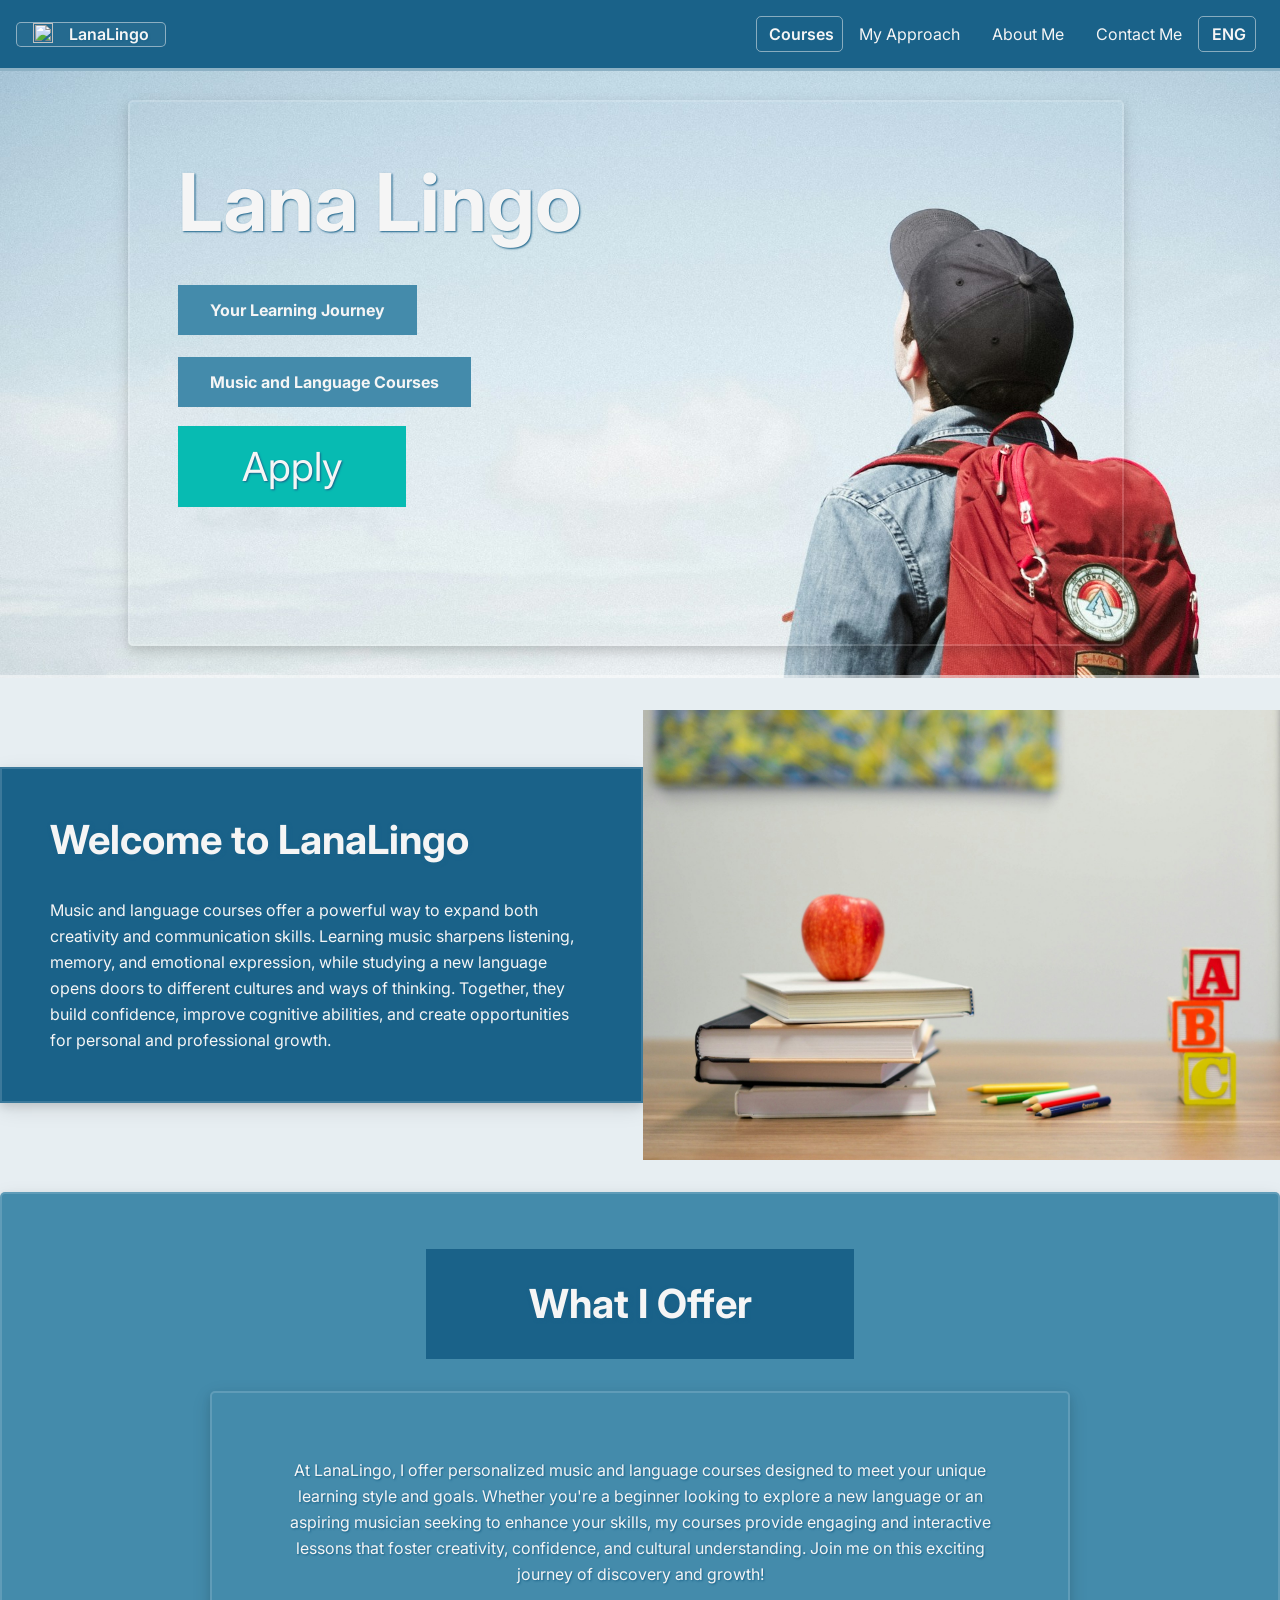
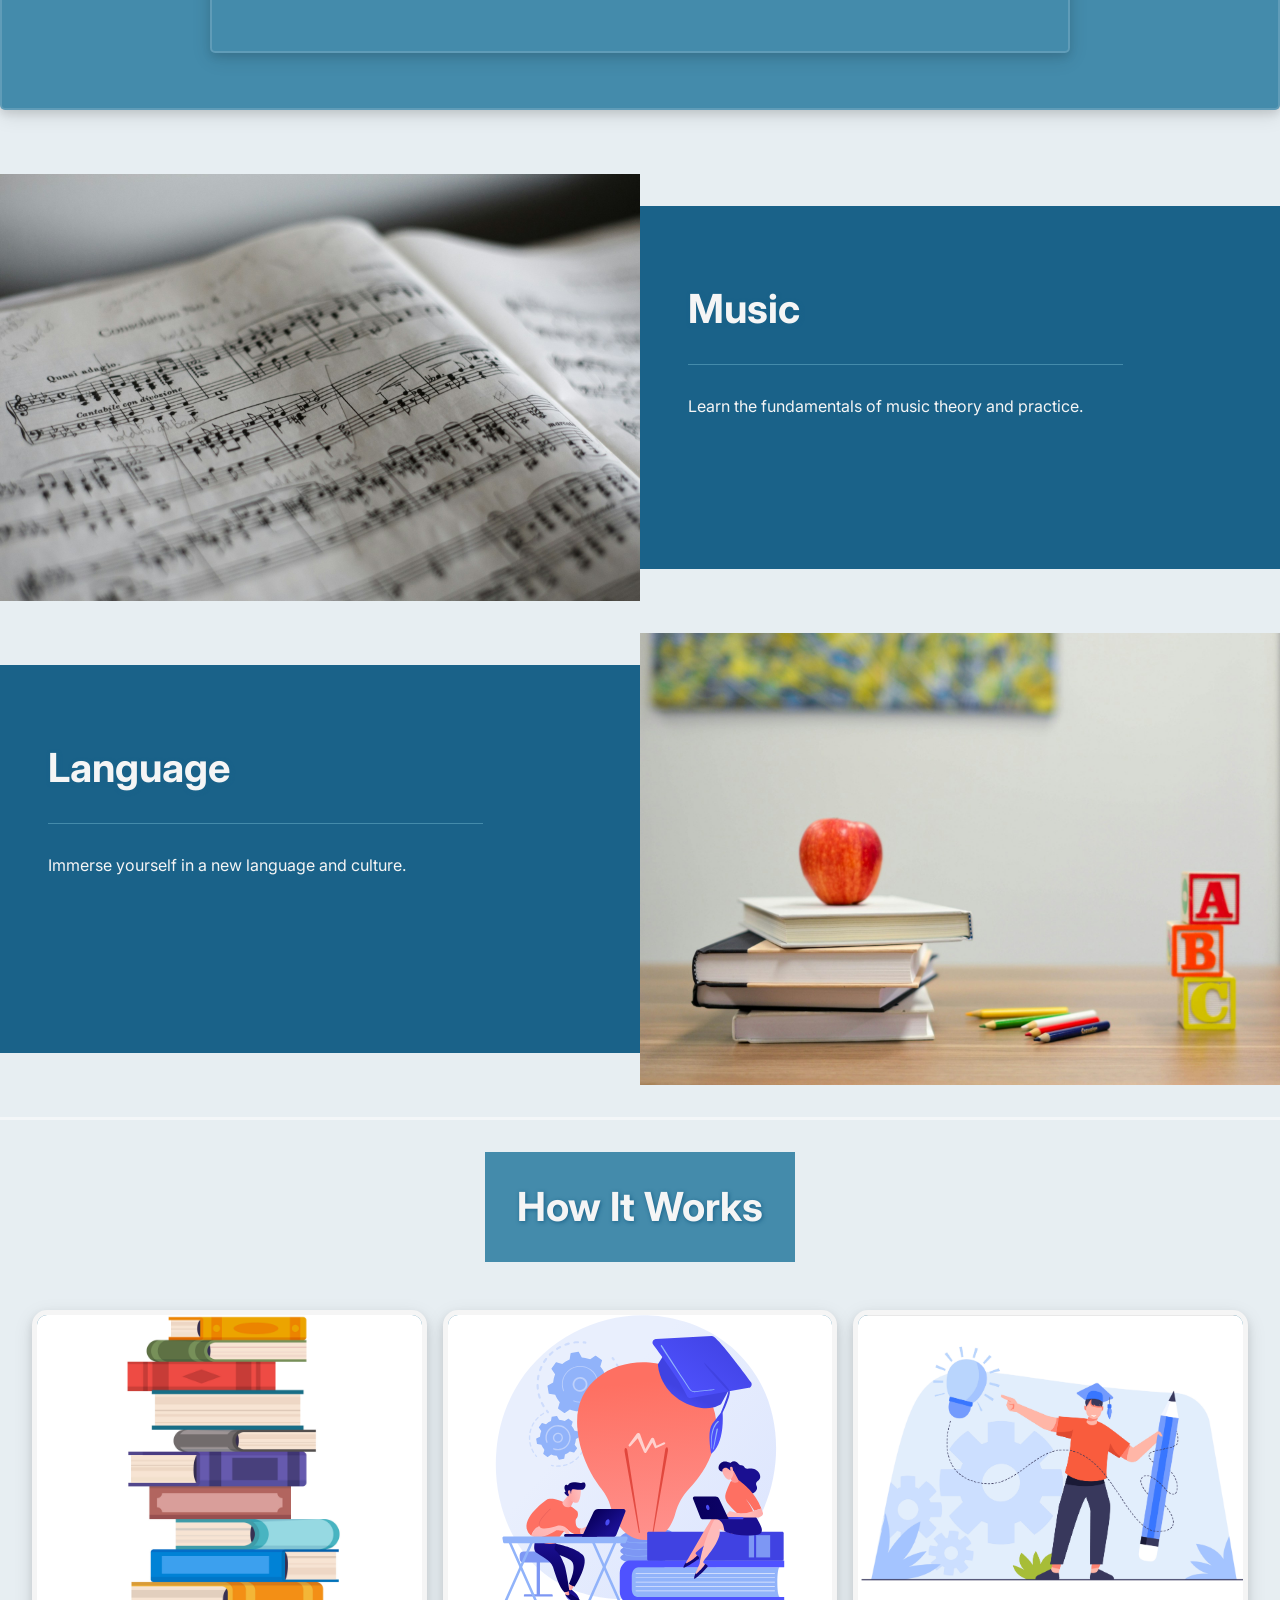
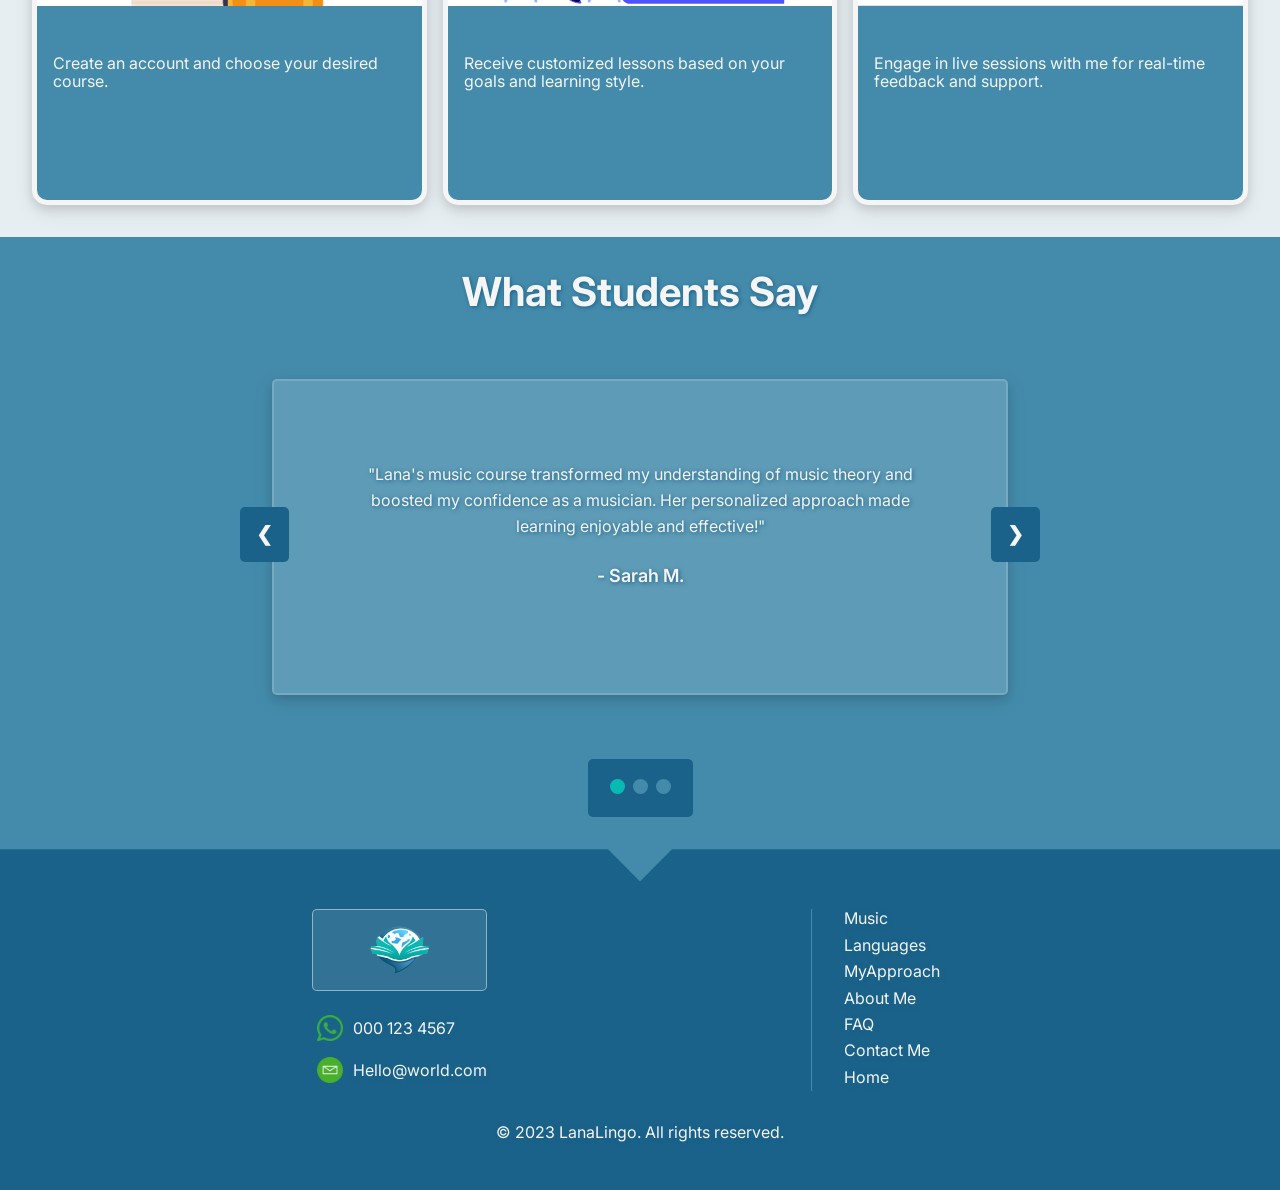
==== index.html @ 8885e642 "First upload" ====
<!doctype html>
<html lang="en">
  <head>
    <meta charset="UTF-8" />
    <meta name="viewport" content="width=device-width, initial-scale=1.0" />
    <link rel="stylesheet" href="styles/mainCss.css" />
    <link rel="stylesheet" href="styles/normalize.css" />
    <link rel="preconnect" href="https://fonts.googleapis.com" />
    <link rel="preconnect" href="https://fonts.gstatic.com" crossorigin />
    <link
      href="https://fonts.googleapis.com/css2?family=Inter:ital,opsz,wght@0,14..32,100..900;1,14..32,100..900&display=swap"
      rel="stylesheet"
    />
    <title>LanaLingo</title>
  </head>
  <body>
    <div class="header">
      <div class="topNavBar">
        <div class="topNavBar__logoDiv">
          <img src="Assets/LanaLingo_noBack2.png" alt="" />
          <a href="index.html">LanaLingo</a>
        </div>
        <div class="topNavBar-wrapper">
          <img src="assets/menu_icon.png" alt="" />
          <div class="topNavBar__aDiv">
            <div class="dropDown">
              <p id="topNav_courses">Courses</p>
              <div class="dropDown__items">
                <a id="topNav__coursesLanguage" href="language.html"
                  >Language</a
                >
                <a id="topNav__coursesMusic" href="music.html">Music</a>
              </div>
            </div>
            <a id="topNav__myApproach" href="myApproach.html">My Approach</a>
            <a id="topNav__aboutMe" href="aboutMe.html">About Me</a>
            <a id="topNav__FAQ" href="faq.html">FAQ</a>
            <a id="topNav__contactMe" href="contactMe.html">Contact Me</a>
            <div class="dropDown">
              <p id="currentLangName">ENG</p>
              <div class="dropDown__items">
                <button class="otherLangName">RU</button>
                <button class="otherLangName">LV</button>
                <button class="otherLangName">DE</button>
              </div>
            </div>
          </div>
        </div>
      </div>
      <div class="hero">
        <div class="cardBackground">
          <h1>Lana Lingo</h1>
          <div class="hero__h4Container">
            <h4 id="hero__h4One">Your Learning Journey</h4>
            <h4 id="hero__h4Two">Music and Language Courses</h4>
          </div>
          <a id="hero__apply" class="hero__apply" href="">Apply</a>
        </div>
      </div>
    </div>
    <div class="introduction section">
      <div class="introduction__textDiv cardBackground">
        <h2 id="introduction__h2">Welcome to LanaLingo</h2>
        <p id="introduction__p">
          Music and language courses offer a powerful way to expand both
          creativity and communication skills. Learning music sharpens
          listening, memory, and emotional expression, while studying a new
          language opens doors to different cultures and ways of thinking.
          Together, they build confidence, improve cognitive abilities, and
          create opportunities for personal and professional growth.
        </p>
      </div>
      <img src="assets/langs.jpg" alt="" />
    </div>

    <div class="offer cardBackground">
      <h2 id="offer__h2">What I Offer</h2>
      <p id="offer__p" class="cardBackground">
        At LanaLingo, I offer personalized music and language courses designed
        to meet your unique learning style and goals. Whether you're a beginner
        looking to explore a new language or an aspiring musician seeking to
        enhance your skills, my courses provide engaging and interactive lessons
        that foster creativity, confidence, and cultural understanding. Join me
        on this exciting journey of discovery and growth!
      </p>
    </div>

    <div class="musicLangCards">
      <div class="mlCards__div cardOne">
        <img src="assets/musicNotes.jpg" alt="" />
        <div class="card cardBackgroundColor">
          <h2 id="mlCards__musicH2">Music</h2>
          <p id="mlCards__musicP" class="">
            Learn the fundamentals of music theory and practice.
          </p>
        </div>
      </div>
      <div class="mlCards__div">
        <div class="card cardBackgroundColor">
          <h2 id="mlCards__languageH2">Language</h2>
          <p id="mlCards__languageP" class="">
            Immerse yourself in a new language and culture.
          </p>
        </div>
        <img src="assets/langs.jpg" alt="" />
      </div>
    </div>

    <div class="steps">
      <h2 id="steps__h2">How It Works</h2>
      <div>
        <div class="steps__cards card cardBackground">
          <img src="assets/books_small.jpg" alt="" />
          <p id="steps__cardOneP">
            Create an account and choose your desired course.
          </p>
        </div>
        <div class="steps__cards card cardBackground">
          <img src="assets/books_small1.svg" alt="" />
          <p id="steps__cardTwoP">
            Receive customized lessons based on your goals and learning style.
          </p>
        </div>
        <div class="steps__cards card cardBackground">
          <img src="assets/books_small2.jpg" alt="" />
          <p id="steps__cardThreeP">
            Engage in live sessions with me for real-time feedback and support.
          </p>
        </div>
      </div>
    </div>
    <div class="testimonials backgroundPolygonBottom">
      <h2 id="testimonial__h2">What Students Say</h2>
      <div class="slides-container">
        <div class="testimonial card cardBackground slide">
          <p>
            "Lana's music course transformed my understanding of music theory
            and boosted my confidence as a musician. Her personalized approach
            made learning enjoyable and effective!"
          </p>
          <h4>- Sarah M.</h4>
        </div>
        <div class="testimonial card cardBackground slide">
          <p>
            "The language course with Lana was amazing! I not only learned a new
            language but also gained insights into the culture. Lana's teaching
            style is engaging and supportive."
          </p>
          <h4>- John D.</h4>
        </div>

        <div class="testimonial card cardBackground slide">
          <p>
            "Lorem ipsum dolor sit amet consectetur adipisicing elit. Libero
            recusandae, eveniet, vel facere voluptas optio delectus culpa minima
            ipsa fugiat ipsam sed consectetur et distinctio.""
          </p>
          <h4>- Smith S.</h4>
        </div>

        <a class="prev" onclick="plusSlides(-1)">❮</a>
        <a class="next" onclick="plusSlides(1)">❯</a>
      </div>
      <div class="dot-container">
        <span class="dot" onclick="currentSlide(1)"></span>
        <span class="dot" onclick="currentSlide(2)"></span>
        <span class="dot" onclick="currentSlide(3)"></span>
      </div>
    </div>
    <footer class="footer">
      <div class="footer__navContainer">
        <div>
          <div class="footer__logo">
            <img src="assets/LanaLingo_noBack2.png" alt="" />
          </div>
          <div class="footer__NumEmailContainer">
            <img src="assets/whatsapp-2.png" alt="" />
            <p>000 123 4567</p>
          </div>
          <div class="footer__NumEmailContainer">
            <img src="assets/circle_14026494.png" alt="" />
            <p>Hello@world.com</p>
          </div>
        </div>
        <div class="footer__links">
          <a href="music.html">Music</a>
          <a href="language.html">Languages</a>
          <a href="myApproach.html">MyApproach</a>
          <a href="aboutMe.html">About Me</a>
          <a href="faq.html">FAQ</a>
          <a href="contactMe.html">Contact Me</a
          ><a id="footer__home" href="#">Home</a>
        </div>
      </div>
      <p>&copy; 2023 LanaLingo. All rights reserved.</p>
    </footer>
    <script src="scripts/testimonial.js"></script>
    <script src="scripts/basePush.js"></script>
    <script src="scripts/indexPush.js"></script>
    <script src="scripts/initialScript.js"></script>
  </body>
</html>
---- styles/mainCss.css ----
html {
    box-sizing: border-box;
}

body {
    font-family: Inter, Arial, Helvetica, sans-serif;
    background-color: rgba(26, 98, 137, 0.1);
}

/* Test */

#topNav__FAQ {
    display: none;
}

/* Global */
:root {
    --mainColor: rgb(26, 98, 137);
    --secondaryColor: rgb(68, 139, 171);
    --accentColor: hsl(177, 93%, 38%);
}

h2 {
    font-size: 2.5rem;
    margin: 0;
    text-shadow: 1px 1px 4px var(--mainColor);
    
}

p {
    margin: 0;
}

img {
    height: 100%;
    width: 100%;
    object-fit: cover;
}
/* Reusable */
 .backgroundPolygon {
    clip-path: polygon(0 0, 47.5% 0, 50% 4.5%, 52.5% 0, 100% 0, 100% 95%, 52.5% 95%, 50% 100%, 47.5% 95%, 0 95%);
 }

 .backgroundPolygonBottom {
    clip-path: polygon(0% 0%, 100% 0, 100% 95%, 47.5% 95%, 50% 100%, 52.5% 95%, 0 95%);
 }

 .section {
    margin: 0;
 }

 /* Cards */

 .card {
    padding: 3rem;
    display: flex;
    flex-direction: column;
    gap: 2rem;
}

.cardBackground {
    background-color: rgba(26, 98, 137, 0);
    border: 2px double rgba(255, 255, 255, 0.15);
    box-shadow: 0 4px 8px 0 rgba(0, 0, 0, 0.1), 0 6px 20px 0 rgba(0, 0, 0, 0.1);
    border-radius: 5px;
}

.cardBackgroundColor {
    background-color: var(--mainColor);
    color: whitesmoke;
}

.cardBackgroundColorLight {
    background-color: var(--secondaryColor);
    color: whitesmoke;
}


/* Header Section*/
.header {
    /* height: clamp(600px, 600px, 700px); */
    min-height: 675px;
    width: clamp(375px, 100%, 100%);

    background-image: url('../assets/student.jpg');
    background-size: cover;
    background-position: center;

    border-bottom: 3px solid rgba(255, 255, 255, 0.5);

}


.topNavBar {
    display: flex;
    justify-content: space-between;
    align-items: center;
    padding: 0.5rem 1rem;
    margin: 0rem;
    border-bottom: 3px solid rgba(255, 255, 255, 0.5);
    background-color: var(--mainColor);
}

.topNavBar__logoDiv {
    display: flex;
    align-items: center;
    gap: 1rem;
    padding: 0rem 1rem;

    border: 1px solid rgba(245, 245, 245, 0.5);
    background-color: rgba(255, 255, 255, 0.05);
    border-radius: 5px;
}

.topNavBar__logoDiv>a {
    text-decoration: none;
    text-shadow: 1px 1px 2px var(--mainColor);
    color: whitesmoke;
    font-weight: 600;
}

.topNavBar__logoDiv>img {
    max-height: 48px;
}

.topNavBar__aDiv {
    position: relative;
    margin-right: 0.5rem;

    display: flex;
    align-items: center;

}

.topNavBar__aDiv>a {
    text-decoration: none;
    color: whitesmoke;
    padding: 0 1rem;
    text-align: center;
}

/* Drop Down Menu in NavBar */

.dropDown {
    position: relative;
}

.dropDown>p {
    text-indent: 0.25rem;
    text-align: center;
    min-width: 2.5rem;

    color: whitesmoke;

    font-weight: 600;
    padding: 0.5rem;

    border: 1px solid rgba(245, 245, 245, 0.5);
    border-radius: 5px;

    margin: 0.5rem 0;
}

.dropDown__items {
    display: none;

    position: absolute;
    gap: 0.1rem;
    z-index: 2;

    background-color: rgba(255, 255, 255, 0.35);
    border-radius: 5px;

}

.dropDown__items>button, .dropDown__items>a {
    min-width: 2.5rem;
    min-height: 2rem;

    background-color: transparent;
    border: none;

    color: var(--mainColor);
    border-radius: 5px;
}

.dropDown__items>a {
    padding: 0.25rem 0;
    text-decoration: none;
    line-height: 2.25rem;
}

.dropDown__items>button:hover, .dropDown__items>a:hover {
    background-color: var(--secondaryColor);
    color: whitesmoke;
    width: 100%;
}

.dropDown:hover .dropDown__items {
    display: flex;
    flex-direction: column;
    
    width: 100%;
    text-align:center;
    
}

/* Hero Secion */

.hero {
    position: relative;
    min-height: 575px;

    text-shadow: 1px 1px 2px var(--mainColor);
    color: whitesmoke;
}

.hero>div {
    position: absolute;
    left: 10%;
    top: 5%;
    bottom: 0;
    width: 70%;
    padding: 0rem 3rem;
}

.hero>div>h1 {
    
    font-size: 5rem;
    margin-bottom: 0rem;
}

.hero__h4Container>h4 {
    
    text-shadow: none;

    background-color: var(--secondaryColor);
    width: fit-content;

    padding: 1rem 2rem;
}

.hero__h4Container {
    padding: 1rem 0;
}

.hero__apply {
    
    padding: 1rem 4rem;
    font-size: 2.5rem;
    color: whitesmoke;
    text-decoration: none;
    background-color: var(--accentColor);
    transition: box-shadow 0.3s;
}

.hero__apply:hover {
     box-shadow: inset 0 0 16px  rgba(26, 98, 137, 0.8);
}

/* menu wrapper for mobile menu */
.topNavBar-wrapper>img {
    display: none;
    height: 4rem;
}

@media screen and (max-width: 820px) {
     .topNavBar__aDiv {
        display: none;
        position: absolute;
    }

    .topNavBar-wrapper>img {
    display: block;
    }

    .topNavBar-wrapper {
        position: relative;
    }

    .topNavBar-wrapper:hover .topNavBar__aDiv {
        display: flex;
        flex-direction: column;
        right: -5px;
        min-width: 120px;
        gap: 0.25rem;
    
        
        z-index: 2;

        background-color: var(--secondaryColor);
        border-radius: 5px;
    }

    .topNavBar__aDiv>div, .topNavBar__aDiv>a {
        padding: 0.5rem;
        gap: 1rem;
        flex-shrink: 0;
    }

    .topNavBar__aDiv>div:hover, .topNavBar__aDiv>a:hover {
        font-weight: 600;

    }

    .dropDown__items {
        top: 0;
        right: 100%;
        border: 1px solid var(--mainColor);
    }

    .dropDown__items>button, .dropDown__items>a {
        background-color: rgba(245, 245, 245, 0.8);
    }

}


@media screen and (max-width: 430px) {
    .hero {
        width: 100%;
    }

    .hero>div {
        position: relative;
        box-shadow: none;
        left: 0;
    }

    .header {
        background-position: 60% 40%;
        width: fit-content;
        margin: auto;
    }
}





/* Introduction Section */

.introduction {

    display: flex;
    align-items: center;

    padding: 2rem 0;
}

.introduction__textDiv {
    margin: 2rem 0;
    padding: 3rem;
    max-width: 50%;

    background-color: var(--mainColor);
    color: whitesmoke;
    border-radius: 0;

    display: flex;
    flex-direction: column;

}

.introduction__textDiv>h2 {
    margin-bottom: 2rem;
    border-bottom: 2px solid var(--mainColor);
}

.introduction__textDiv>p {
    line-height: 1.625rem;
}

.introduction>img{
    object-fit: cover;
    height: clamp(400px, 450px, 500px);
    max-width: 50%;
}

@media screen and (max-width: 700px) {
    .introduction {
        flex-direction: column;
    }

    .introduction__textDiv {
        max-width: 100%;
        margin: 0;
    }

    .introduction>img{
        max-width: 100%;
    }
}


/* Offer Section */

.offer {
    
    min-height: 450px;
    /* height: clamp(450px, 100vh, 500px); */

    background-color: var(--secondaryColor);
    margin-bottom: 2rem;

    display: flex;
    flex-direction: column;
    align-items: center;
    justify-content: center;
    padding: 2rem;
}

.offer>h2 {
    min-width: 225px;
    text-align: center;
    padding: 2rem;

    background-color: var(--mainColor);
    width: 30%;
    color: whitesmoke;
    margin-bottom: 2rem;
}

.offer>p {
     line-height: 1.625rem;
     padding: 2rem;
     text-shadow: 1px 1px 2px var(--mainColor);
     color: whitesmoke;
     text-align: center;
}

@media screen and (min-width: 1200px) {
    .offer>p { 
        width: 60%;
        padding: 4rem;
    }

}

/* Music and Language Cards */

.musicLangCards {
    display: flex;
    flex-direction: column;
}

.mlCards__div {
    display: flex;
    justify-content: space-between;
    width: 100%;
    margin-top: 2rem;
}

.mlCards__div>div {
    margin: 2rem 0;
}

.mlCards__div>div>h2 {
    padding: 2rem 0rem; 
    border-bottom: 1px solid var(--secondaryColor);
    width: 80%;
}

.mlCards__div>img {
    min-height: 350px;
    width: auto;
    object-fit: fill;
}

.mlCards__div>img, .mlCards__div>div {
    width: 50%;
}

@media screen and (max-width: 700px) {
    .mlCards__div {
        flex-direction: column;
        margin: 0;
    }

    .cardOne {
        flex-direction: column-reverse;
    }

    .mlCards__div>div {
        margin: 0.25rem 0;
    }

    .mlCards__div>img, .mlCards__div>div {
        width: auto;
        min-height: 250px;
    }
}

/* steps */

.steps {
    margin-top: 2rem;
    border-top: 3px solid rgba(255, 255, 255, 0.5);

    display: flex;
    flex-direction: column;
    align-items: center;
    padding: 2rem;
}

.steps>h2 {
    padding: 2rem;
    background-color: var(--secondaryColor);
    color: whitesmoke;
    text-align: center;
    
}

.steps>div {
    display: grid;
    grid-template-columns: repeat(3, 1fr);
    gap: 1rem;
    padding-top: 3rem;
}

.steps__cards {
    padding: 0;
    min-height: 30vh;
    border-radius: 15px;
    
    overflow: hidden;

    background-color: var(--secondaryColor);
    border: 5px solid whitesmoke;

}

.steps__cards>p {
    padding: 1rem;
    color: whitesmoke;
}

.steps__cards>img {
    height: 60%;
}

@media screen and (max-width: 700px) {
    .steps>div {
        grid-template-columns: auto;
    }
}


/* testimonials */

.testimonials {
    display: flex;
    flex-direction: column;
    align-items: center;
    justify-content: space-evenly;
    padding: 2rem;

    background-color: var(--secondaryColor);
    color: whitesmoke;
}


.testimonial {
    margin: 2rem;
    background-color: rgba(245, 245, 245, 0.15);
    color: whitesmoke;
    line-height: 1.625rem;
    text-shadow: 1px 1px 4px var(--mainColor);
}

.testimonial>h4 {
    font-size: large;
    font-weight: 600;
}

/* Big Thanks to w3schools */
/* Slideshow container */
.slides-container {
  position: relative;
  background: var(--secondaryColor);
  margin: 2rem;
  max-width: 800px;
}

/* Slides */
.slide {
  display: none;
  padding: 80px;
  text-align: center;
}

/* Next & previous buttons */
.prev, .next {
  cursor: pointer;
  position: absolute;
  top: 50%;
  width: auto;
  margin-top: -30px;
  padding: 16px;
  color: whitesmoke;
  background-color: var(--mainColor);
  font-weight: bold;
  font-size: 20px;
  border-radius: 5px;
  user-select: none;
}


/* Position the "next button" to the right */
.next {
  position: absolute;
  right: 0;
}

/* On hover, add a black background color with a little bit see-through */
.prev:hover, .next:hover {
  background-color: var(--accentColor);
  color: var(--mainColor);
}


/* The dot/bullet/indicator container */
.dot-container {
    text-align: center;
    padding: 20px;
    background: var(--mainColor);
    margin-bottom: 2rem;
    border-radius: 5px;
}

/* The dots/bullets/indicators */
.dot {
  cursor: pointer;
  height: 15px;
  width: 15px;
  margin: 0 2px;
  background-color: var(--secondaryColor);
  border-radius: 50%;
  display: inline-block;
  transition: background-color 0.6s ease;
}

/* Add a background color to the active dot/circle */
.active, .dot:hover {
  background-color: var(--accentColor);
}


@media screen and (max-width: 700px) {
    .testimonials {
        padding: 0;
    }

    .prev, .next {
        top: 75%;
    }

    .testimonials>h2 {
        margin: 2rem 0;
    }

    .testimonial {
        margin: 1.25rem 0;
        padding: 0.25rem;
    }
}

@media screen and (max-width: 430px) {

    .testimonial {
        margin: 0;
    }

    .prev, .next {
        top: 85%;
    }

    .dot-container {
        display: none;
    }

    .testimonials>h2 {
        max-width: 300px;
        margin-bottom: 0.25rem;
    }
}

/* footer */

.footer {
    background-color: var(--mainColor);
    min-height: 25vh;
    margin-top: -3.25rem;

    padding: 4rem 1rem 2rem 1rem;

    display: flex;
    flex-direction: column;
    align-items: center;

    color: whitesmoke;
    text-shadow: 1px 1px 4px var(--mainColor);
}

.footer__navContainer {
    display: flex;
    justify-content: space-evenly;
    gap: 2rem;
    width: 100%;
    /* margin-bottom: 2rem; */
    margin: 1rem 0;
}

.footer__NumEmailContainer {
    display: grid;
    grid-template-columns: 1fr 3fr;
    padding: 0.25rem 0;
}

.footer__NumEmailContainer>img {
    height: 1.625rem;
    object-fit: contain;
    padding: 0.25rem 0;
}

.footer__NumEmailContainer>p {
    line-height: 1.625rem;
    padding: 0.25rem 0;
}

.footer__links {
    display: flex;
    flex-direction: column;
    gap: 0.5rem;

    padding: 0 2rem;
    border-left: 1px solid var(--secondaryColor);
}

.footer__links>a {
    color: whitesmoke;
    text-decoration: none;
}

.footer__links>a:hover {
    padding: 4px 0;
}

.footer__logo {
    display: flex;
    gap: 0rem;

    border: 1px solid rgba(245, 245, 245, 0.5);
    background-color: rgba(255, 255, 255, 0.1);
    border-radius: 5px;

    margin-bottom: 1rem;
    margin-left: 0.25rem;
    padding: 1rem;
}

.footer__logo>img {
    max-height: 48px;
    object-fit: contain;
}

.footer>p {
    padding: 1rem;
}

@media screen and (max-width: 430px) {
    .footer__navContainer  {
        flex-direction: column;
    }

    .footer__logo {
        min-height: 60px;
    }
}
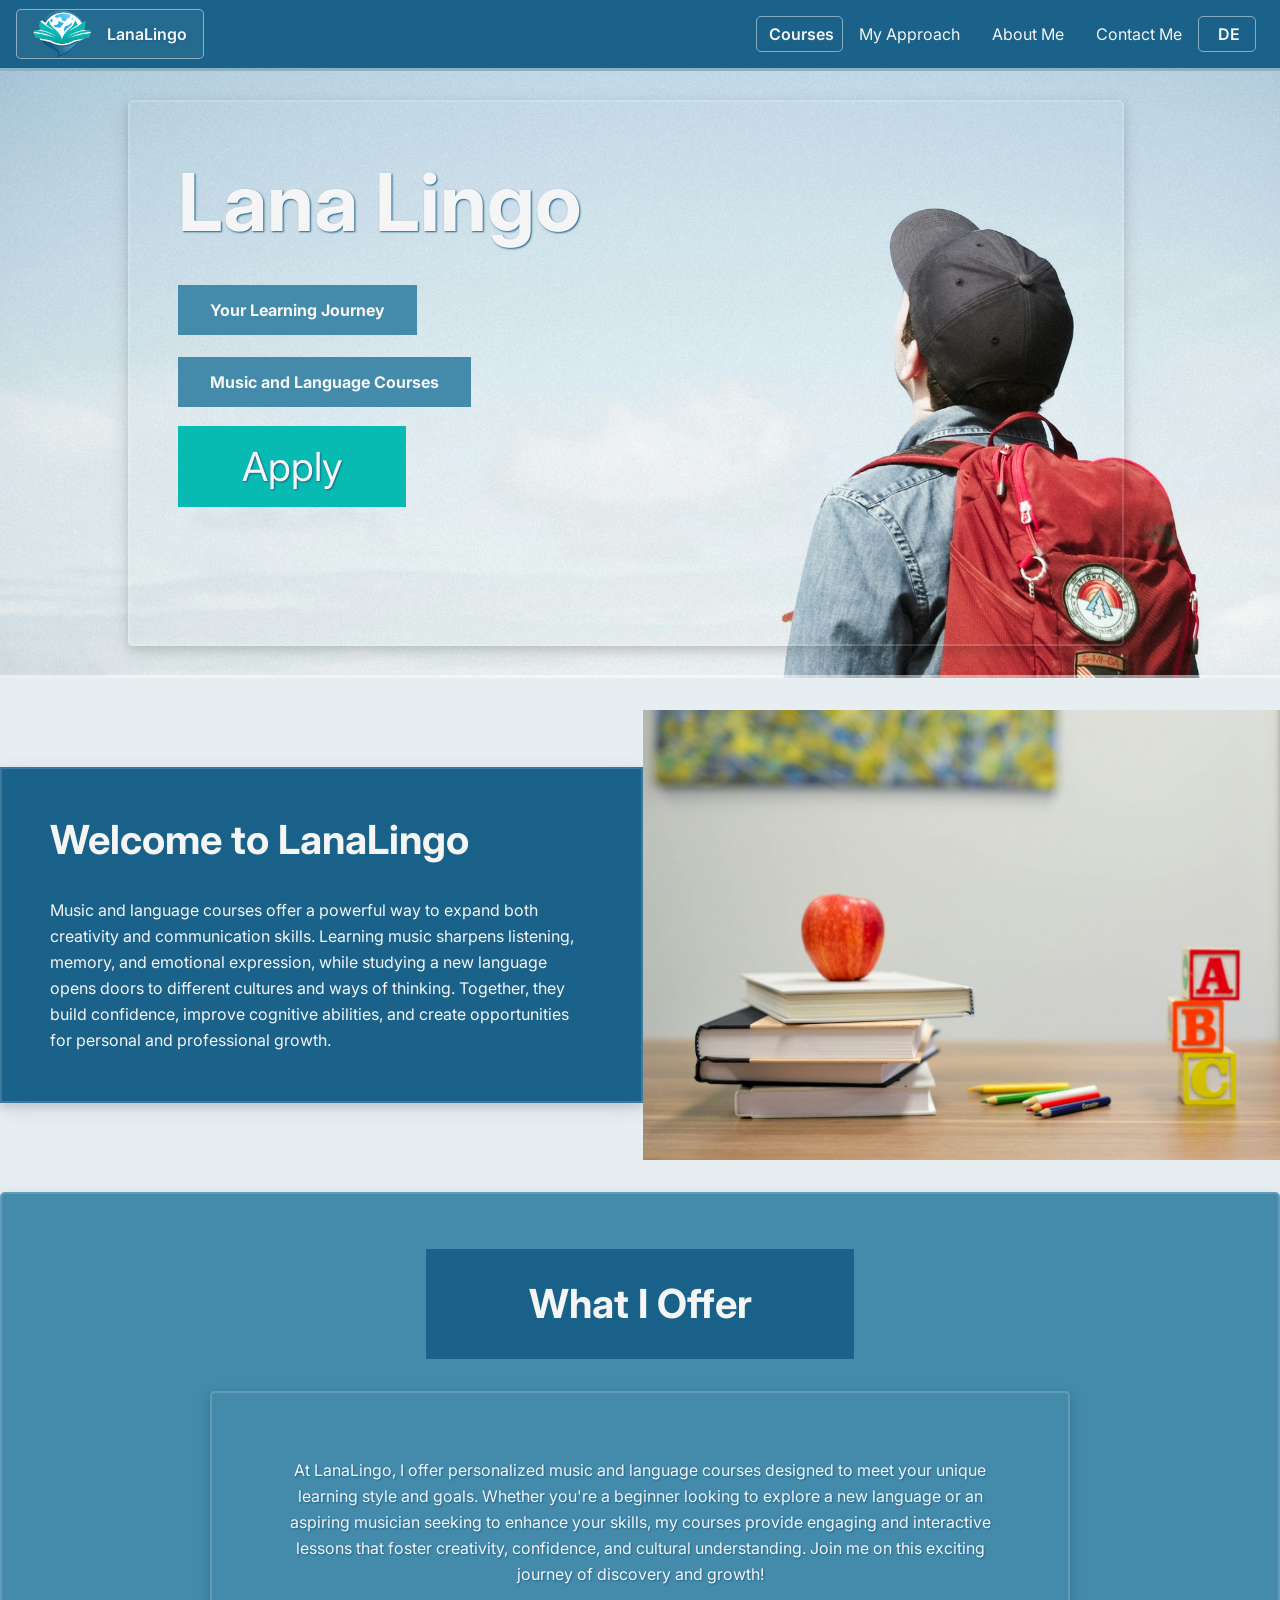
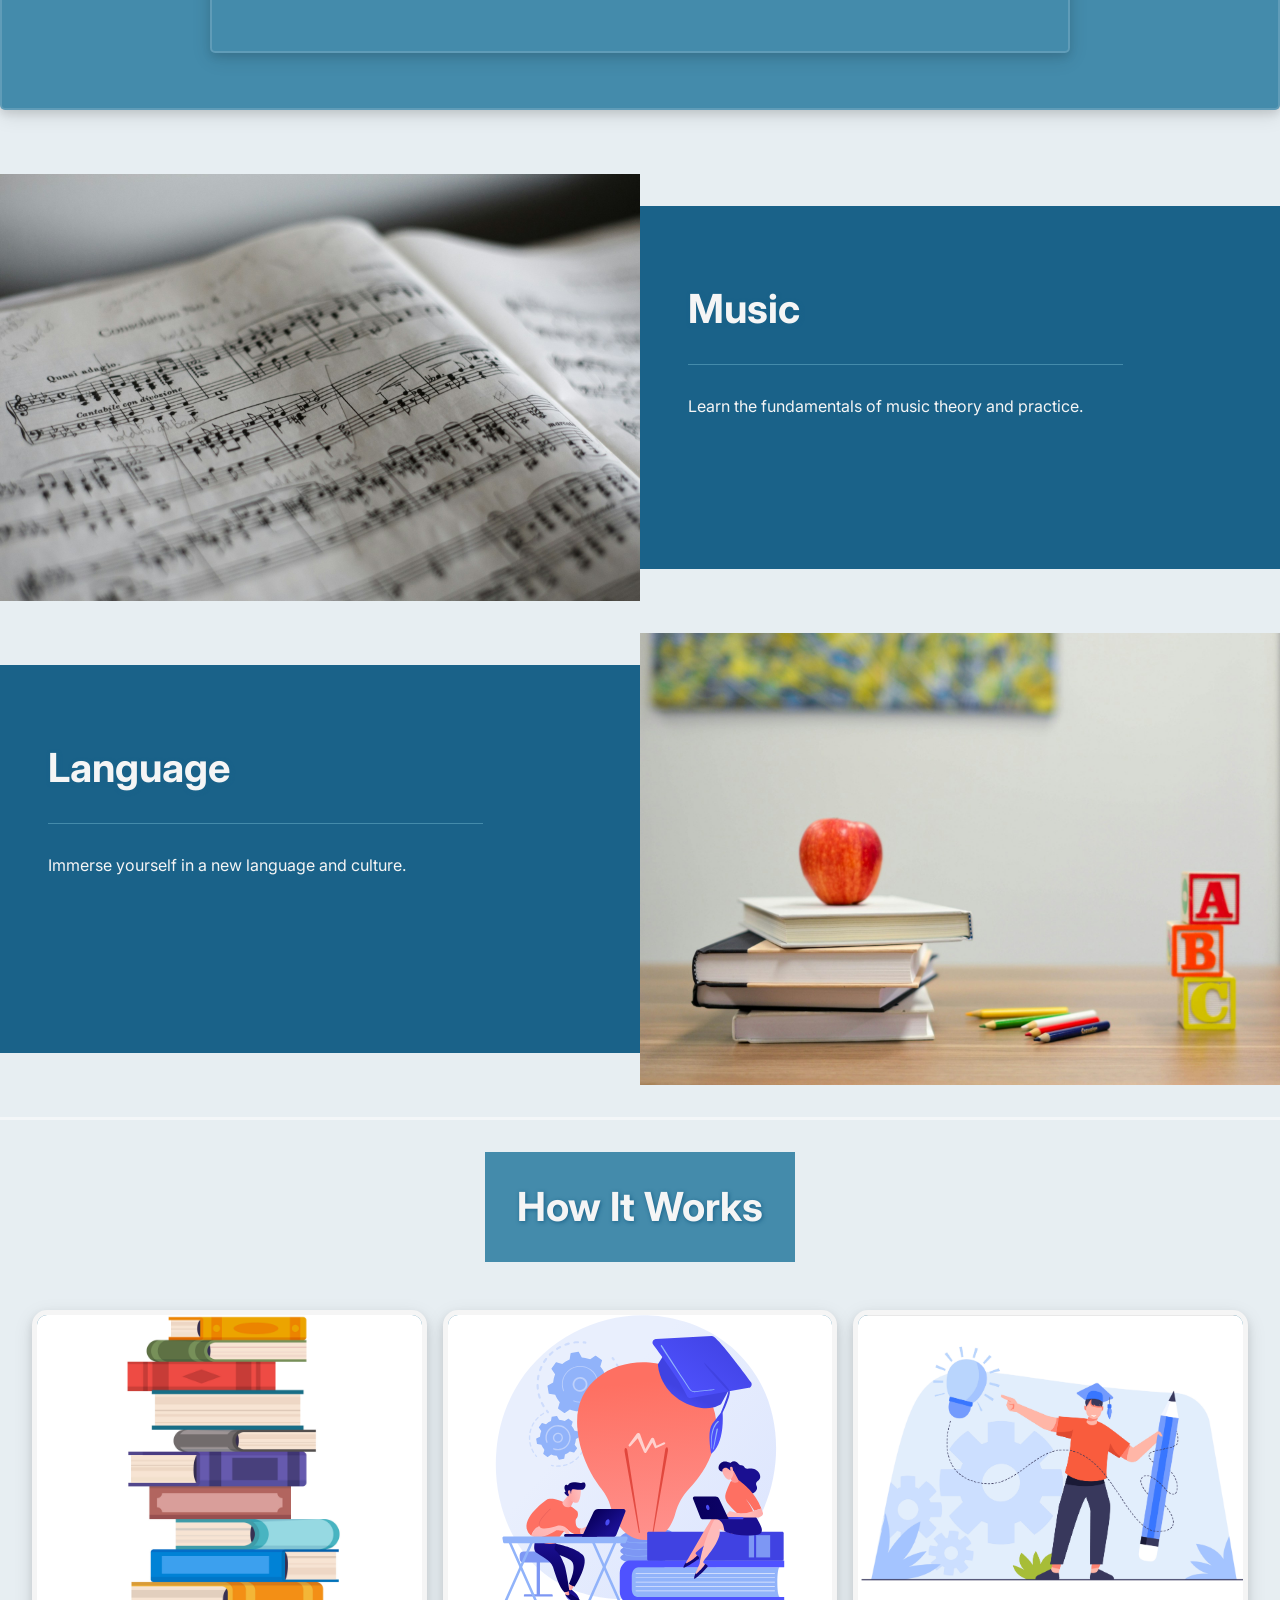
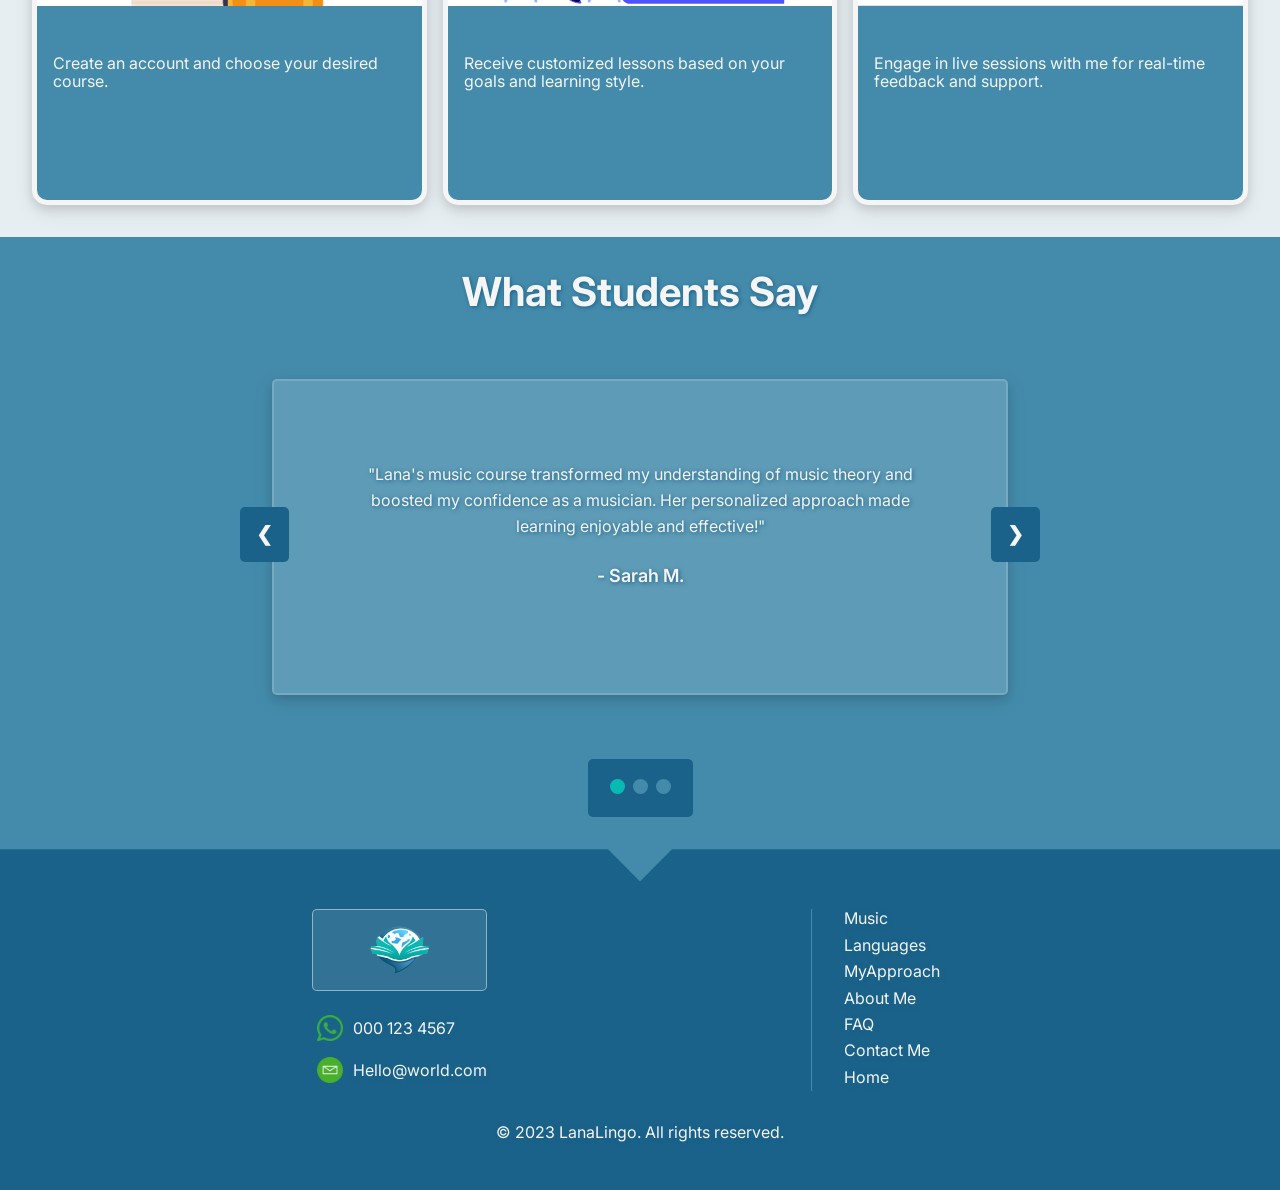
==== commit c94ed9bc: "small fix" ====
--- a/index.html
+++ b/index.html
@@ -17,7 +17,7 @@
     <div class="header">
       <div class="topNavBar">
         <div class="topNavBar__logoDiv">
-          <img src="Assets/LanaLingo_noBack2.png" alt="" />
+          <img src="assets/LanaLingo_noBack2.png" alt="" />
           <a href="index.html">LanaLingo</a>
         </div>
         <div class="topNavBar-wrapper">
